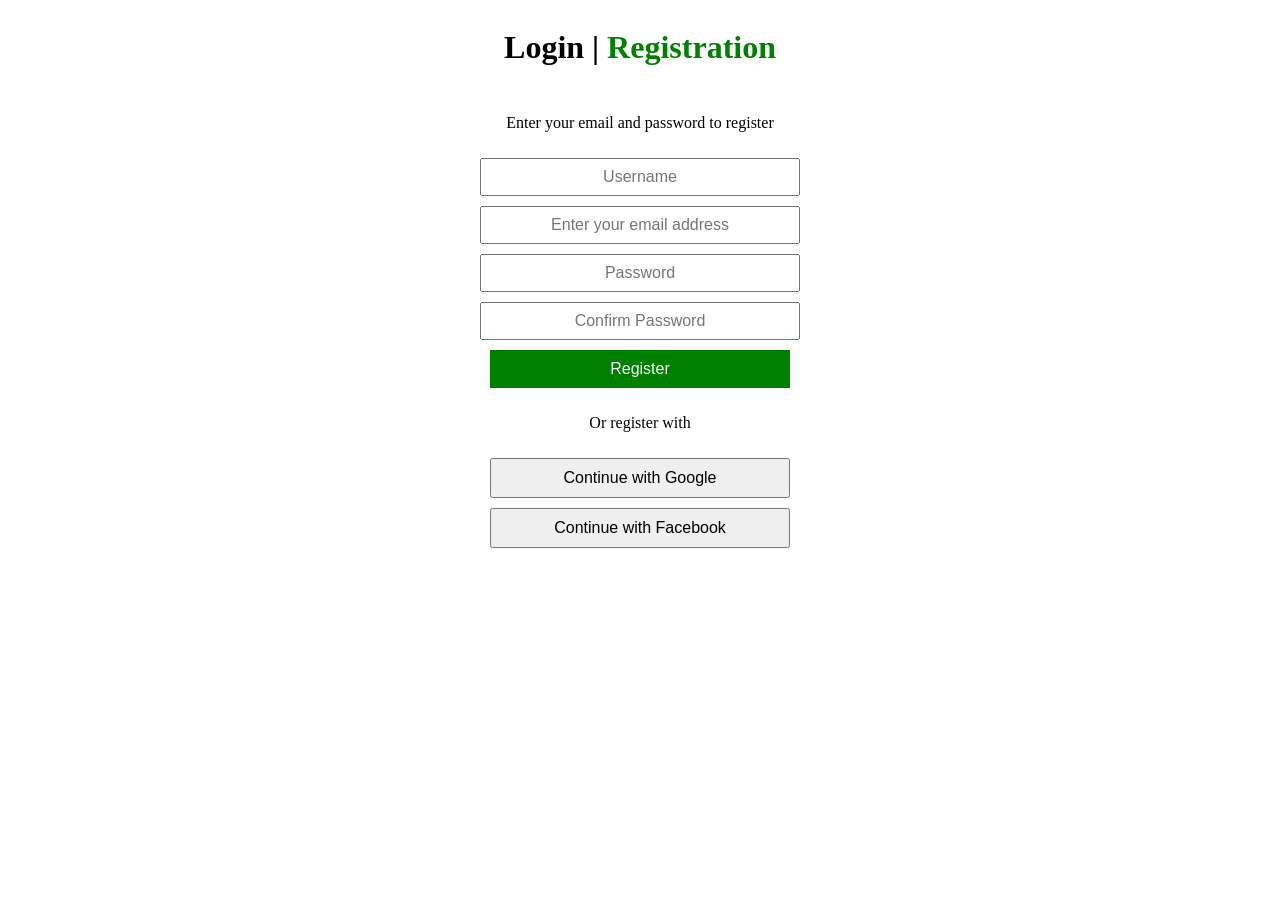
==== index.html @ 4ac65c98 "index.html" ====
<!DOCTYPE html>
<html lang="en">
<head>
    <meta charset="UTF-8">
    <meta name="viewport" content="width=device-width, initial-scale=1.0">
    <title>GREENSHOP</title>
    <link rel="stylesheet" href="./css/style.css">
    <link rel="stylesheet" href="./css/reset.css">
</head>
<body>
    <form>
        <h1 class="text">
    <span>Login</span> | <span class="green">Registration</span>
</h1>
<p class="information">Enter your email and password to register</p>
<input type ="text" placeholder="Username"> 
<input type="text" placeholder="Enter your email address">
<input type="password" placeholder="Password">
<input class="confirm" type="password" placeholder="Confirm Password">
<button class="register">Register</button>
<p class="alternative">Or register with</p>
<button class="google">Continue with Google</button>
<button class="facebook">Continue with Facebook</button>
    </form>
</body>
</html>
---- css/style.css ----
body{
    justify-content: center;
    align-items:center;
     text-align: center;
}
form {
  display: flex;
  flex-direction: column;
  align-items: center; /* Чтобы все было по центру */
  gap: 10px; /* Расстояние между полями */
}
input, button {
  width: 300px;
  padding: 8px;
  font-size: 16px;
  text-align: center;
}
button[type="submit"] {
  background-color: green;
  color: white;
  border: none;
}
.text .green{
    color: green;
}
.register {
  background-color: green;
  color: white;
  border: none;
  padding: 10px 20px;
  font-size: 16px;
  cursor: pointer;
}
.google{
 width: 300px;
 height: 40px;
}
.facebook{
    width: 300px;
 height: 40px;
}
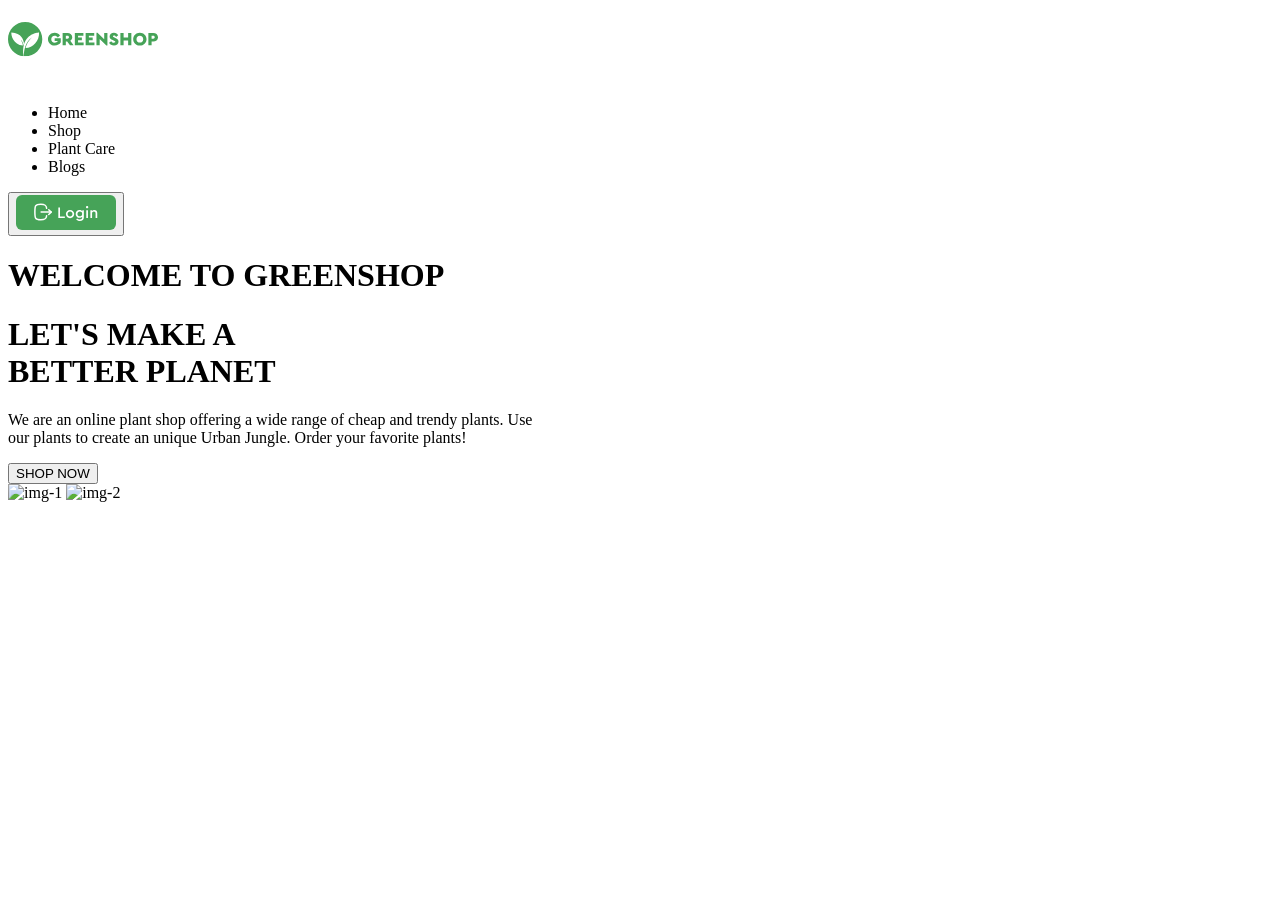
==== commit 6b4898c1: "Update index.html" ====
--- a/index.html
+++ b/index.html
@@ -4,23 +4,72 @@
     <meta charset="UTF-8">
     <meta name="viewport" content="width=device-width, initial-scale=1.0">
     <title>GREENSHOP</title>
-    <link rel="stylesheet" href="./css/style.css">
-    <link rel="stylesheet" href="./css/reset.css">
+    <link rel="stylesheet" href="./style.css">
 </head>
 <body>
-    <form>
-        <h1 class="text">
-    <span>Login</span> | <span class="green">Registration</span>
-</h1>
-<p class="information">Enter your email and password to register</p>
-<input type ="text" placeholder="Username"> 
-<input type="text" placeholder="Enter your email address">
-<input type="password" placeholder="Password">
-<input class="confirm" type="password" placeholder="Confirm Password">
-<button class="register">Register</button>
-<p class="alternative">Or register with</p>
-<button class="google">Continue with Google</button>
-<button class="facebook">Continue with Facebook</button>
-    </form>
+    <div class="main">
+        <div class="text-container">
+            <header class="header">
+                <h1 class="greenshop">
+                    <svg  width="1200" height="53" viewBox="0 0 1200 53" fill="none" xmlns="http://www.w3.org/2000/svg">
+                        <g clip-path="url(#clip0_1_1067)">
+                            <path d="M17.15 1C7.67748 1 0 8.67746 0 18.15C0 27.0201 6.73548 34.3175 15.3711 35.207C14.8496 30.9134 15.0436 27.4001 15.7067 24.5135C15.3347 22.7225 14.4898 20.0703 12.5734 18.1864C12.5734 18.1864 13.8348 20.0784 14.5181 22.6214C14.5181 22.6255 14.5221 22.6295 14.5221 22.6335C14.5949 22.9044 14.6596 23.1793 14.7162 23.4623C14.7283 23.527 14.7404 23.5917 14.7526 23.6604C14.8051 23.9515 14.8536 24.2426 14.886 24.5418C5.19513 23.3532 3.12921 14.6569 3.35561 11.3781C13.665 11.9482 15.7754 18.8292 16.0827 23.0985C19.4585 12.0412 30.1843 11.4024 31.0697 11.3781C31.4538 19.8763 25.1509 26.5026 17.6149 27.0807C17.6635 26.8503 17.7201 26.6198 17.7767 26.3934C17.7928 26.3247 17.813 26.26 17.8333 26.1913C17.8777 26.0296 17.9222 25.8679 17.9748 25.7061C17.995 25.6374 18.0192 25.5646 18.0394 25.4959C18.096 25.318 18.1567 25.1442 18.2173 24.9663C18.2335 24.9259 18.2456 24.8854 18.2618 24.845C18.3386 24.6348 18.4195 24.4326 18.5003 24.2305C18.5084 24.2143 18.5125 24.1941 18.5205 24.1779C18.5205 24.1779 18.5205 24.1779 18.5246 24.1779C20.4571 19.5043 24.0229 16.4439 24.0229 16.4439C17.0247 20.4868 15.8441 30.9983 15.6582 35.2231C16.1514 35.2676 16.6446 35.2999 17.15 35.2999C26.6225 35.2999 34.3 27.6225 34.3 18.15C34.3 8.67746 26.6225 1 17.15 1Z" fill="#46A358"/>
+                            <path d="M46.7037 11.7454C48.9718 11.7454 50.8235 12.7197 52.0242 14.4986L49.7764 16.4109C48.9718 15.287 47.9975 14.7048 46.6471 14.7048C44.5691 14.7048 43.2753 16.0713 43.2753 18.1534C43.2753 20.2719 44.6418 21.695 46.8372 21.695C48.0177 21.695 48.9556 21.2826 49.554 20.5912V20.0091H46.6673V17.2356H52.7762V21.133C52.194 22.1639 51.3693 22.9887 50.3019 23.6234C49.2346 24.242 48.0339 24.5614 46.7037 24.5614C42.9923 24.618 39.9237 21.7313 39.9763 18.1534C39.9197 14.5956 42.9923 11.6888 46.7037 11.7454Z" fill="#46A358"/>
+                            <path d="M61.9576 24.3316L59.168 20.4908H57.8379V24.3316H54.6157V11.9684H59.4672C62.2204 11.9684 64.2459 13.6543 64.2459 16.2215C64.2459 17.7376 63.5141 18.995 62.2972 19.7429L65.5558 24.3316H61.9576ZM57.8338 17.681H59.4833C60.3809 17.681 60.963 17.0988 60.963 16.2215C60.963 15.3442 60.3809 14.7782 59.4833 14.7782H57.8338V17.681Z" fill="#46A358"/>
+                            <path d="M66.8333 11.9684H75.4124V14.8712H70.0555V16.5773H73.876V19.2739H70.0555V21.4288H75.6388V24.3316H66.8333V11.9684Z" fill="#46A358"/>
+                            <path d="M77.6441 11.9684H86.2231V14.8712H80.8663V16.5773H84.6868V19.2739H80.8663V21.4288H86.4495V24.3316H77.6441V11.9684Z" fill="#46A358"/>
+                            <path d="M99.4192 11.9683V24.5579H98.3882L91.681 18.057V24.3315H88.4588V11.7419H89.4897L96.197 18.1499V11.9683H99.4192Z" fill="#46A358"/>
+                            <path d="M103.264 20.135C103.996 21.1094 104.764 21.7279 106.017 21.7279C106.862 21.7279 107.291 21.4288 107.291 20.8264C107.291 20.2846 107.008 20.1148 106.033 19.6822L104.76 19.1203C102.718 18.2187 101.631 17.0584 101.631 15.3927C101.631 13.2014 103.43 11.7379 105.957 11.7379C107.998 11.7379 109.442 12.7123 110.19 14.2283L108.035 15.8778C107.436 14.9803 106.874 14.5679 105.993 14.5679C105.318 14.5679 104.889 14.8307 104.889 15.3563C104.889 15.8051 105.152 16.0517 105.957 16.367L107.38 16.9654C109.535 17.867 110.545 18.9505 110.545 20.6929C110.545 23.0904 108.576 24.5539 106.009 24.5539C103.782 24.5539 101.982 23.4866 101.081 21.7805L103.264 20.135Z" fill="#46A358"/>
+                            <path d="M112.393 11.9684H115.615V16.4843H120.131V11.9684H123.353V24.3316H120.131V19.3871H115.615V24.3316H112.393V11.9684Z" fill="#46A358"/>
+                            <path d="M131.843 11.7419C135.441 11.6651 138.607 14.6084 138.53 18.1499C138.603 21.7279 135.441 24.6145 131.843 24.5579C128.229 24.6145 125.116 21.7279 125.193 18.1499C125.116 14.6084 128.229 11.6692 131.843 11.7419ZM131.859 14.7014C129.874 14.7014 128.488 16.1083 128.488 18.1499C128.488 19.1809 128.807 20.0218 129.426 20.6606C130.044 21.2791 130.869 21.5985 131.859 21.5985C133.772 21.5985 135.231 20.2118 135.231 18.1499C135.235 16.1083 133.772 14.7014 131.859 14.7014Z" fill="#46A358"/>
+                            <path d="M140.374 11.9684H145.226C147.979 11.9684 150.004 13.6543 150.004 16.2215C150.004 18.7524 147.926 20.4908 145.226 20.4908H143.596V24.3316H140.374V11.9684ZM145.242 17.681C146.139 17.681 146.721 17.0988 146.721 16.2215C146.721 15.3442 146.139 14.7782 145.242 14.7782H143.592V17.681H145.242Z" fill="#46A358"/>
+                        </g>
+                        <defs>
+                            <clipPath id="clip0_1_1067">
+                                 <rect width="150" height="34.2999" fill="white" transform="translate(0 1)"/>
+                            </clipPath>
+                        </defs>
+                    </svg>
+                </h1>
+            <div class="menu">
+                <ul class="nav">
+                    <li class="nav-item active">
+                        Home
+                    </li>
+                    <li class="nav-item">
+                        Shop
+                    </li>
+                    <li class="nav-item">
+                        Plant Care
+                    </li>
+                    <li class="nav-item">
+                        Blogs
+                    </li>
+                </ul>
+            </div>
+            <button class="btn">
+                <svg width="100" height="35" viewBox="0 0 100 35" fill="none" xmlns="http://www.w3.org/2000/svg">
+                    <rect x="0.000976562" width="100" height="35" rx="6" fill="#46A358"/>
+                    <path d="M42.329 23H48.857V21.48H44.025V12.44H42.329V23ZM49.8929 19.064C49.8449 21.288 51.7809 23.224 54.0369 23.176C56.3249 23.224 58.2609 21.288 58.2129 19.064C58.2609 16.84 56.3249 14.92 54.0369 14.968C51.7809 14.936 49.8449 16.808 49.8929 19.064ZM56.4849 19.08C56.4849 20.504 55.4289 21.624 54.0369 21.624C52.6609 21.624 51.6049 20.536 51.6049 19.08C51.6049 17.624 52.6609 16.504 54.0529 16.504C55.4129 16.504 56.4849 17.624 56.4849 19.08ZM66.2989 15.144V16.264C65.7229 15.448 64.7149 14.968 63.5149 14.968C61.3389 14.968 59.6909 16.616 59.6909 18.904C59.6909 21.192 61.3229 22.84 63.5149 22.84C64.6029 22.84 65.5789 22.44 66.1709 21.72V22.28C66.1709 23.752 65.2429 24.52 63.8189 24.52C62.7469 24.52 61.9469 24.104 61.0669 23.4L60.1389 24.568C61.0829 25.448 62.3629 26.056 63.9149 26.056C66.2989 26.056 67.8509 24.664 67.8509 22.184V15.144H66.2989ZM66.1869 18.888C66.1869 19.688 65.9469 20.296 65.4829 20.728C65.0189 21.16 64.4749 21.368 63.8189 21.368C63.1309 21.368 62.5709 21.144 62.1069 20.696C61.6429 20.232 61.4189 19.64 61.4189 18.904C61.4189 18.184 61.6429 17.592 62.1069 17.144C62.5709 16.696 63.1309 16.472 63.8189 16.472C65.1149 16.472 66.1869 17.288 66.1869 18.888ZM70.2795 23H71.9595V15.144H70.2795V23ZM69.9755 12.216C69.9755 12.84 70.4875 13.32 71.1275 13.32C71.7515 13.32 72.2635 12.84 72.2635 12.216C72.2635 11.592 71.7515 11.096 71.1275 11.096C70.4875 11.096 69.9755 11.592 69.9755 12.216ZM81.2529 18.088C81.2529 16.216 80.1489 14.968 78.3089 14.968C77.3329 14.968 76.5489 15.288 75.9569 15.912V15.144H74.3889V23H76.0689V18.312C76.0689 17.24 76.8209 16.488 77.8609 16.488C78.8849 16.488 79.5729 17.224 79.5729 18.312V23H81.2529V18.088Z" fill="white"/>
+                     <path d="M35.1601 17.1006H25.126" stroke="white" stroke-width="1.5" stroke-linecap="round" stroke-linejoin="round"/>
+                     <path d="M32.7212 14.6706L35.1612 17.1006L32.7212 19.5306" stroke="white" stroke-width="1.5" stroke-linecap="round" stroke-linejoin="round"/>
+                     <path d="M30.6342 13.3583C30.3592 10.3749 29.2425 9.2916 24.8008 9.2916C18.8833 9.2916 18.8833 11.2166 18.8833 16.9999C18.8833 22.7833 18.8833 24.7083 24.8008 24.7083C29.2425 24.7083 30.3592 23.6249 30.6342 20.6416" stroke="white" stroke-width="1.5" stroke-linecap="round" stroke-linejoin="round"/>
+               </svg>
+            </button> 
+        </header> 
+                <h1 class="little-title">WELCOME TO GREENSHOP</h1>
+        <h1 class="planet">
+            LET'S MAKE A <br>
+            BETTER <span class="green-word">PLANET</span>
+        </h1>
+        <p class="text">We are an online plant shop offering a wide range of cheap and trendy plants. Use <br>
+            our plants to create an unique Urban Jungle. Order your favorite plants!</p>
+            <button class="shop-now">SHOP NOW</button>
+        </div>
+        <div class="img-container">
+             <img class="img-1" src="./01 1.png" alt="img-1">
+                <img class="img-2" src="./01 2.png" alt="img-2">
+         </div>
+    </div>
 </body>
-</html>+</html>
